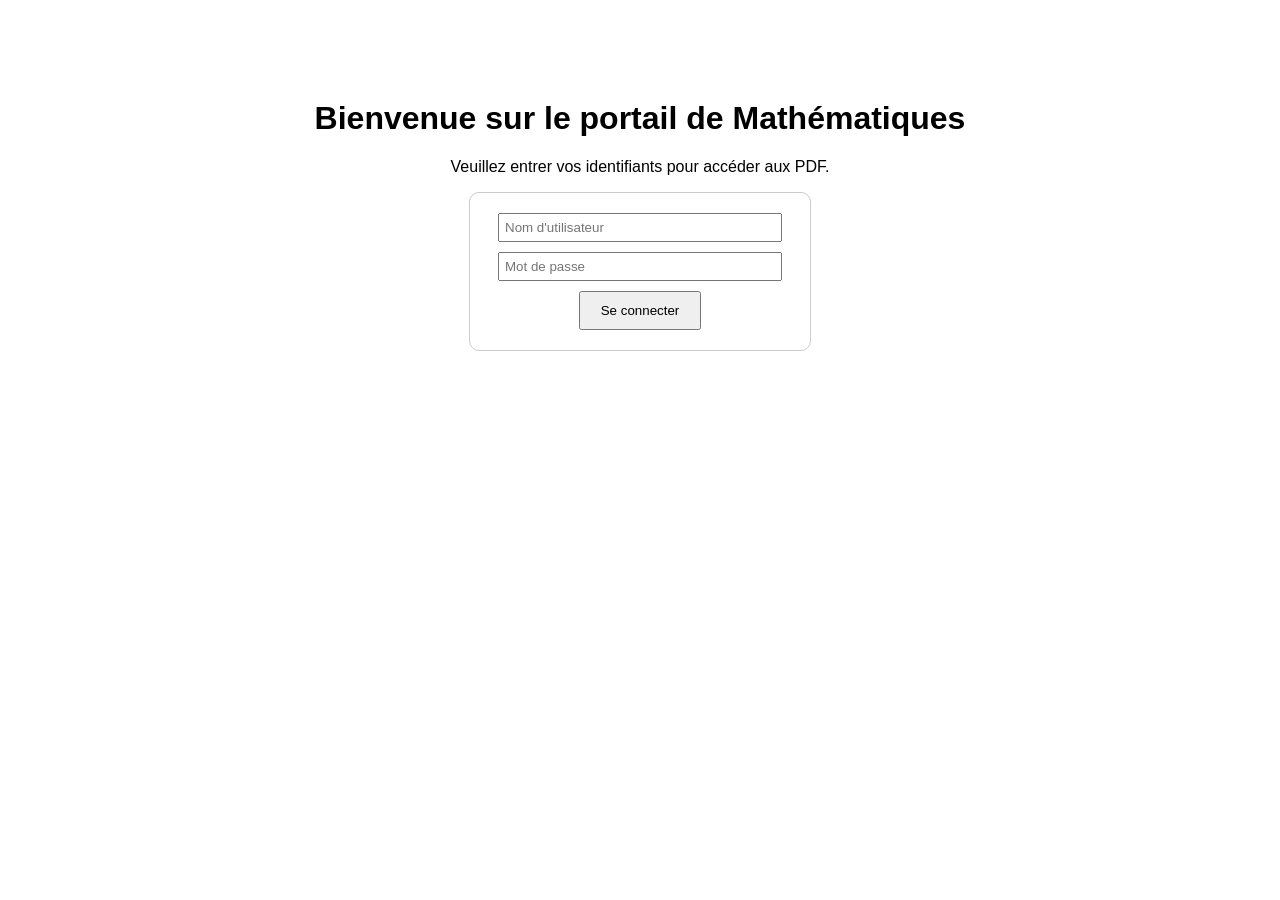
==== index.html @ 18b96546 "Create index.html" ====
<!DOCTYPE html>
<html lang="fr">
<head>
    <meta charset="UTF-8">
    <title>Portail de Mathématiques - Connexion</title>
</head>
<body style="font-family: Arial, sans-serif; text-align: center; margin-top: 100px;">

    <h1>Bienvenue sur le portail de Mathématiques</h1>
    <p>Veuillez entrer vos identifiants pour accéder aux PDF.</p>

    <div style="border: 1px solid #ccc; padding: 20px; width: 300px; margin: 0 auto; border-radius: 10px;">
        <input type="text" id="username" placeholder="Nom d'utilisateur" style="margin-bottom: 10px; width: 90%; padding: 5px;"><br>
        <input type="password" id="password" placeholder="Mot de passe" style="margin-bottom: 10px; width: 90%; padding: 5px;"><br>
        <button onclick="verifierConnexion()" style="padding: 10px 20px; cursor: pointer;">Se connecter</button>
    </div>

    <!-- On relie notre fichier JavaScript -->
    <script src="script.js"></script>
</body>
</html>
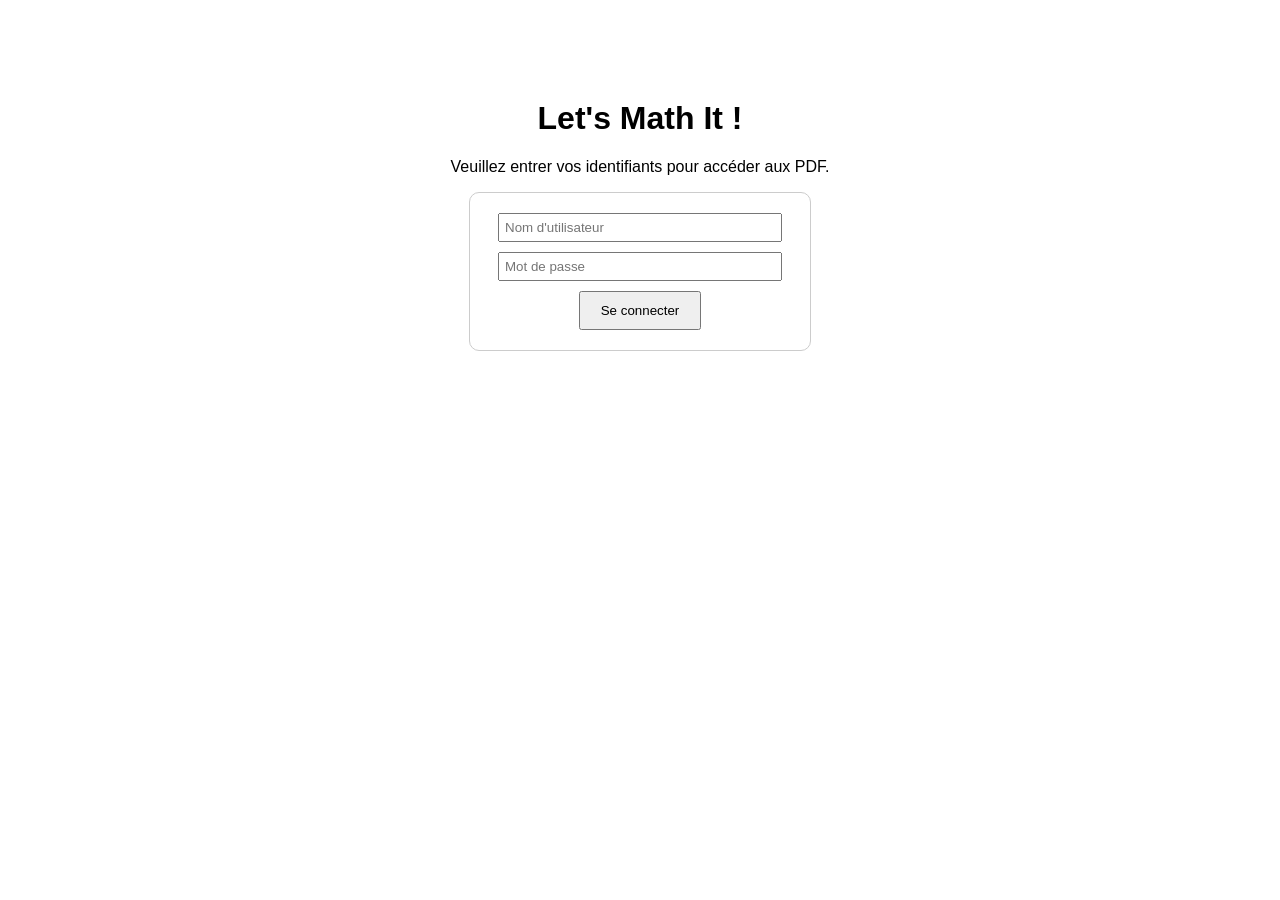
==== commit 19de759d: "Update index.html" ====
--- a/index.html
+++ b/index.html
@@ -6,7 +6,8 @@
 </head>
 <body style="font-family: Arial, sans-serif; text-align: center; margin-top: 100px;">
 
-    <h1>Bienvenue sur le portail de Mathématiques</h1>
+    <!-- Modification 1 : Le nouveau titre -->
+    <h1>Let's Math It !</h1>
     <p>Veuillez entrer vos identifiants pour accéder aux PDF.</p>
 
     <div style="border: 1px solid #ccc; padding: 20px; width: 300px; margin: 0 auto; border-radius: 10px;">
@@ -15,7 +16,6 @@
         <button onclick="verifierConnexion()" style="padding: 10px 20px; cursor: pointer;">Se connecter</button>
     </div>
 
-    <!-- On relie notre fichier JavaScript -->
     <script src="script.js"></script>
 </body>
 </html>
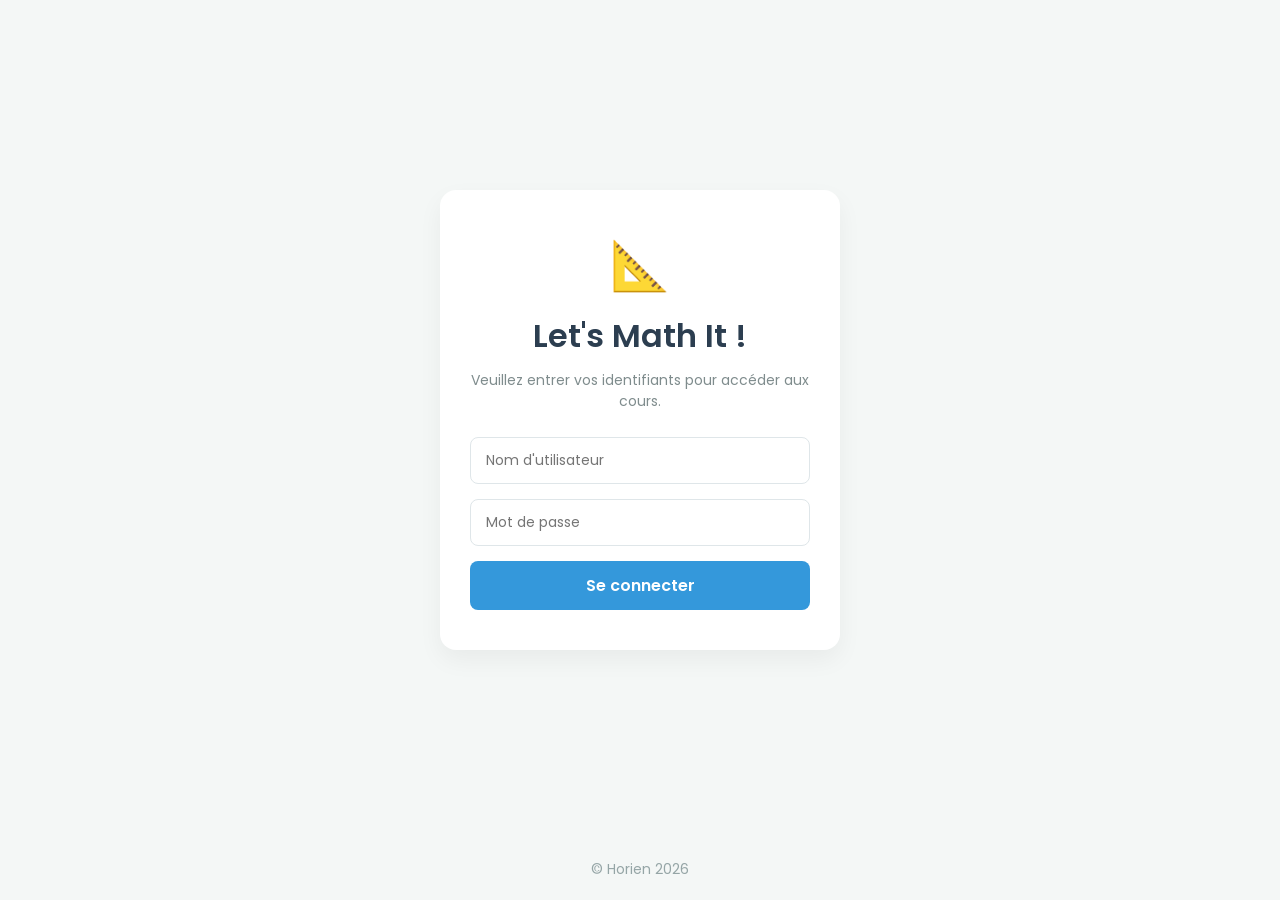
==== commit 9c907e3e: "Update index.html" ====
--- a/index.html
+++ b/index.html
@@ -2,19 +2,32 @@
 <html lang="fr">
 <head>
     <meta charset="UTF-8">
-    <title>Portail de Mathématiques - Connexion</title>
+    <meta name="viewport" content="width=device-width, initial-scale=1.0"> <!-- Important pour les mobiles -->
+    <title>Let's Math It ! - Connexion</title>
+    <!-- On lie le fichier de style -->
+    <link rel="stylesheet" href="style.css">
 </head>
-<body style="font-family: Arial, sans-serif; text-align: center; margin-top: 100px;">
+<body>
 
-    <!-- Modification 1 : Le nouveau titre -->
-    <h1>Let's Math It !</h1>
-    <p>Veuillez entrer vos identifiants pour accéder aux PDF.</p>
+    <div class="login-wrapper">
+        <div class="login-card">
+            <div class="logo-icon">📐</div>
+            <h1>Let's Math It !</h1>
+            <p>Veuillez entrer vos identifiants pour accéder aux cours.</p>
+            
+            <div class="form-group">
+                <input type="text" id="username" placeholder="Nom d'utilisateur">
+            </div>
+            <div class="form-group">
+                <input type="password" id="password" placeholder="Mot de passe">
+            </div>
+            
+            <button onclick="verifierConnexion()">Se connecter</button>
+        </div>
+    </div>
 
-    <div style="border: 1px solid #ccc; padding: 20px; width: 300px; margin: 0 auto; border-radius: 10px;">
-        <input type="text" id="username" placeholder="Nom d'utilisateur" style="margin-bottom: 10px; width: 90%; padding: 5px;"><br>
-        <input type="password" id="password" placeholder="Mot de passe" style="margin-bottom: 10px; width: 90%; padding: 5px;"><br>
-        <button onclick="verifierConnexion()" style="padding: 10px 20px; cursor: pointer;">Se connecter</button>
-    </div>
+    <!-- Le pied de page demandé -->
+    <footer>&copy; Horien 2026</footer>
 
     <script src="script.js"></script>
 </body>
--- a/style.css
+++ b/style.css
@@ -0,0 +1,184 @@
+/* Importation de la police d'écriture moderne 'Poppins' */
+@import url('https://fonts.googleapis.com/css2?family=Poppins:wght@300;400;600&display=swap');
+
+/* Réinitialisation de base */
+* {
+    margin: 0;
+    padding: 0;
+    box-sizing: border-box;
+    font-family: 'Poppins', sans-serif;
+}
+
+body {
+    background-color: #f4f7f6; /* Fond bleu-gris très clair */
+    color: #333;
+    display: flex;
+    flex-direction: column;
+    min-height: 100vh; /* Permet au footer de rester en bas */
+}
+
+/* ----- Design de la page de Connexion ----- */
+.login-wrapper {
+    flex: 1;
+    display: flex;
+    justify-content: center;
+    align-items: center;
+    padding: 20px;
+}
+
+.login-card {
+    background: white;
+    padding: 40px 30px;
+    border-radius: 16px;
+    box-shadow: 0 10px 25px rgba(0,0,0,0.05); /* Ombre douce */
+    text-align: center;
+    width: 100%;
+    max-width: 400px;
+}
+
+.logo-icon {
+    font-size: 48px;
+    margin-bottom: 10px;
+}
+
+.login-card h1 {
+    color: #2c3e50;
+    margin-bottom: 10px;
+    font-weight: 600;
+}
+
+.login-card p {
+    color: #7f8c8d;
+    font-size: 14px;
+    margin-bottom: 25px;
+}
+
+.form-group {
+    margin-bottom: 15px;
+}
+
+input[type="text"], input[type="password"] {
+    width: 100%;
+    padding: 12px 15px;
+    border: 1px solid #dfe6e9;
+    border-radius: 8px;
+    font-size: 14px;
+    transition: border-color 0.3s;
+}
+
+input[type="text"]:focus, input[type="password"]:focus {
+    outline: none;
+    border-color: #3498db;
+    box-shadow: 0 0 5px rgba(52, 152, 219, 0.2);
+}
+
+button {
+    width: 100%;
+    padding: 12px;
+    background-color: #3498db; /* Bleu moderne */
+    color: white;
+    border: none;
+    border-radius: 8px;
+    font-size: 16px;
+    font-weight: 600;
+    cursor: pointer;
+    transition: background-color 0.3s, transform 0.1s;
+}
+
+button:hover {
+    background-color: #2980b9;
+}
+
+button:active {
+    transform: scale(0.98); /* Petit effet de clic */
+}
+
+/* ----- Design de la page des Cours ----- */
+header {
+    background-color: white;
+    box-shadow: 0 2px 10px rgba(0,0,0,0.05);
+    padding: 20px 0;
+    margin-bottom: 30px;
+}
+
+.header-content {
+    max-width: 800px;
+    margin: 0 auto;
+    display: flex;
+    justify-content: space-between;
+    align-items: center;
+    padding: 0 20px;
+}
+
+.header-content h1 {
+    color: #2c3e50;
+    font-size: 22px;
+}
+
+.btn-logout {
+    width: auto;
+    background-color: #e74c3c; /* Rouge doux pour la déconnexion */
+    padding: 8px 16px;
+    font-size: 14px;
+}
+
+.btn-logout:hover {
+    background-color: #c0392b;
+}
+
+.courses-container {
+    flex: 1;
+    max-width: 800px;
+    margin: 0 auto;
+    padding: 0 20px;
+    width: 100%;
+}
+
+.chapter-card {
+    background: white;
+    border-radius: 12px;
+    padding: 25px;
+    margin-bottom: 20px;
+    box-shadow: 0 4px 15px rgba(0,0,0,0.03);
+    border-left: 5px solid #3498db; /* Ligne bleue sur le côté */
+}
+
+.chapter-card h2 {
+    color: #2c3e50;
+    margin-bottom: 15px;
+    font-size: 20px;
+}
+
+.chapter-card ul {
+    list-style: none;
+}
+
+.chapter-card li {
+    margin-bottom: 10px;
+}
+
+.chapter-card a {
+    text-decoration: none;
+    color: #34495e;
+    font-size: 15px;
+    display: block;
+    padding: 12px;
+    border-radius: 6px;
+    background-color: #f8f9fa;
+    transition: background-color 0.2s, color 0.2s, padding-left 0.2s;
+}
+
+.chapter-card a:hover {
+    background-color: #3498db;
+    color: white;
+    padding-left: 20px; /* Petit effet de glissement au survol */
+}
+
+/* ----- Design du Footer (Pied de page) ----- */
+footer {
+    text-align: center;
+    padding: 20px;
+    color: #95a5a6;
+    font-size: 14px;
+    margin-top: auto; /* Pousse toujours le footer tout en bas */
+}
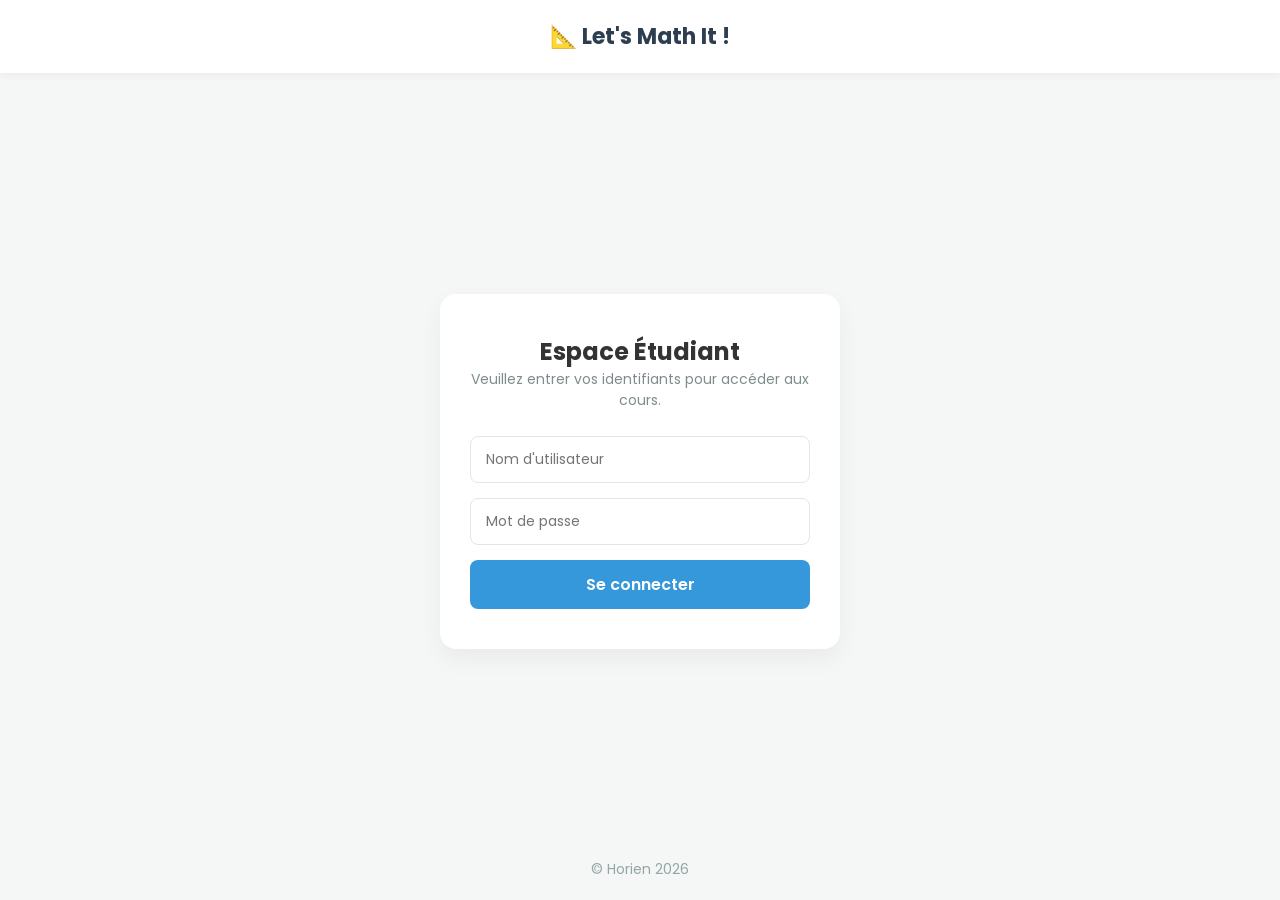
==== commit 0909d9c3: "Update index.html" ====
--- a/index.html
+++ b/index.html
@@ -2,17 +2,23 @@
 <html lang="fr">
 <head>
     <meta charset="UTF-8">
-    <meta name="viewport" content="width=device-width, initial-scale=1.0"> <!-- Important pour les mobiles -->
+    <meta name="viewport" content="width=device-width, initial-scale=1.0">
     <title>Let's Math It ! - Connexion</title>
-    <!-- On lie le fichier de style -->
     <link rel="stylesheet" href="style.css">
 </head>
 <body>
 
-    <div class="login-wrapper">
+    <!-- On ajoute le même en-tête que sur la page des cours, mais centré -->
+    <header>
+        <div class="header-content" style="justify-content: center; text-align: center;">
+            <h1>📐 Let's Math It !</h1>
+        </div>
+    </header>
+
+    <!-- Le contenu principal (la carte de connexion) -->
+    <main class="login-wrapper">
         <div class="login-card">
-            <div class="logo-icon">📐</div>
-            <h1>Let's Math It !</h1>
+            <h2>Espace Étudiant</h2>
             <p>Veuillez entrer vos identifiants pour accéder aux cours.</p>
             
             <div class="form-group">
@@ -24,9 +30,9 @@
             
             <button onclick="verifierConnexion()">Se connecter</button>
         </div>
-    </div>
+    </main>
 
-    <!-- Le pied de page demandé -->
+    <!-- Le pied de page bien ancré en bas -->
     <footer>&copy; Horien 2026</footer>
 
     <script src="script.js"></script>
